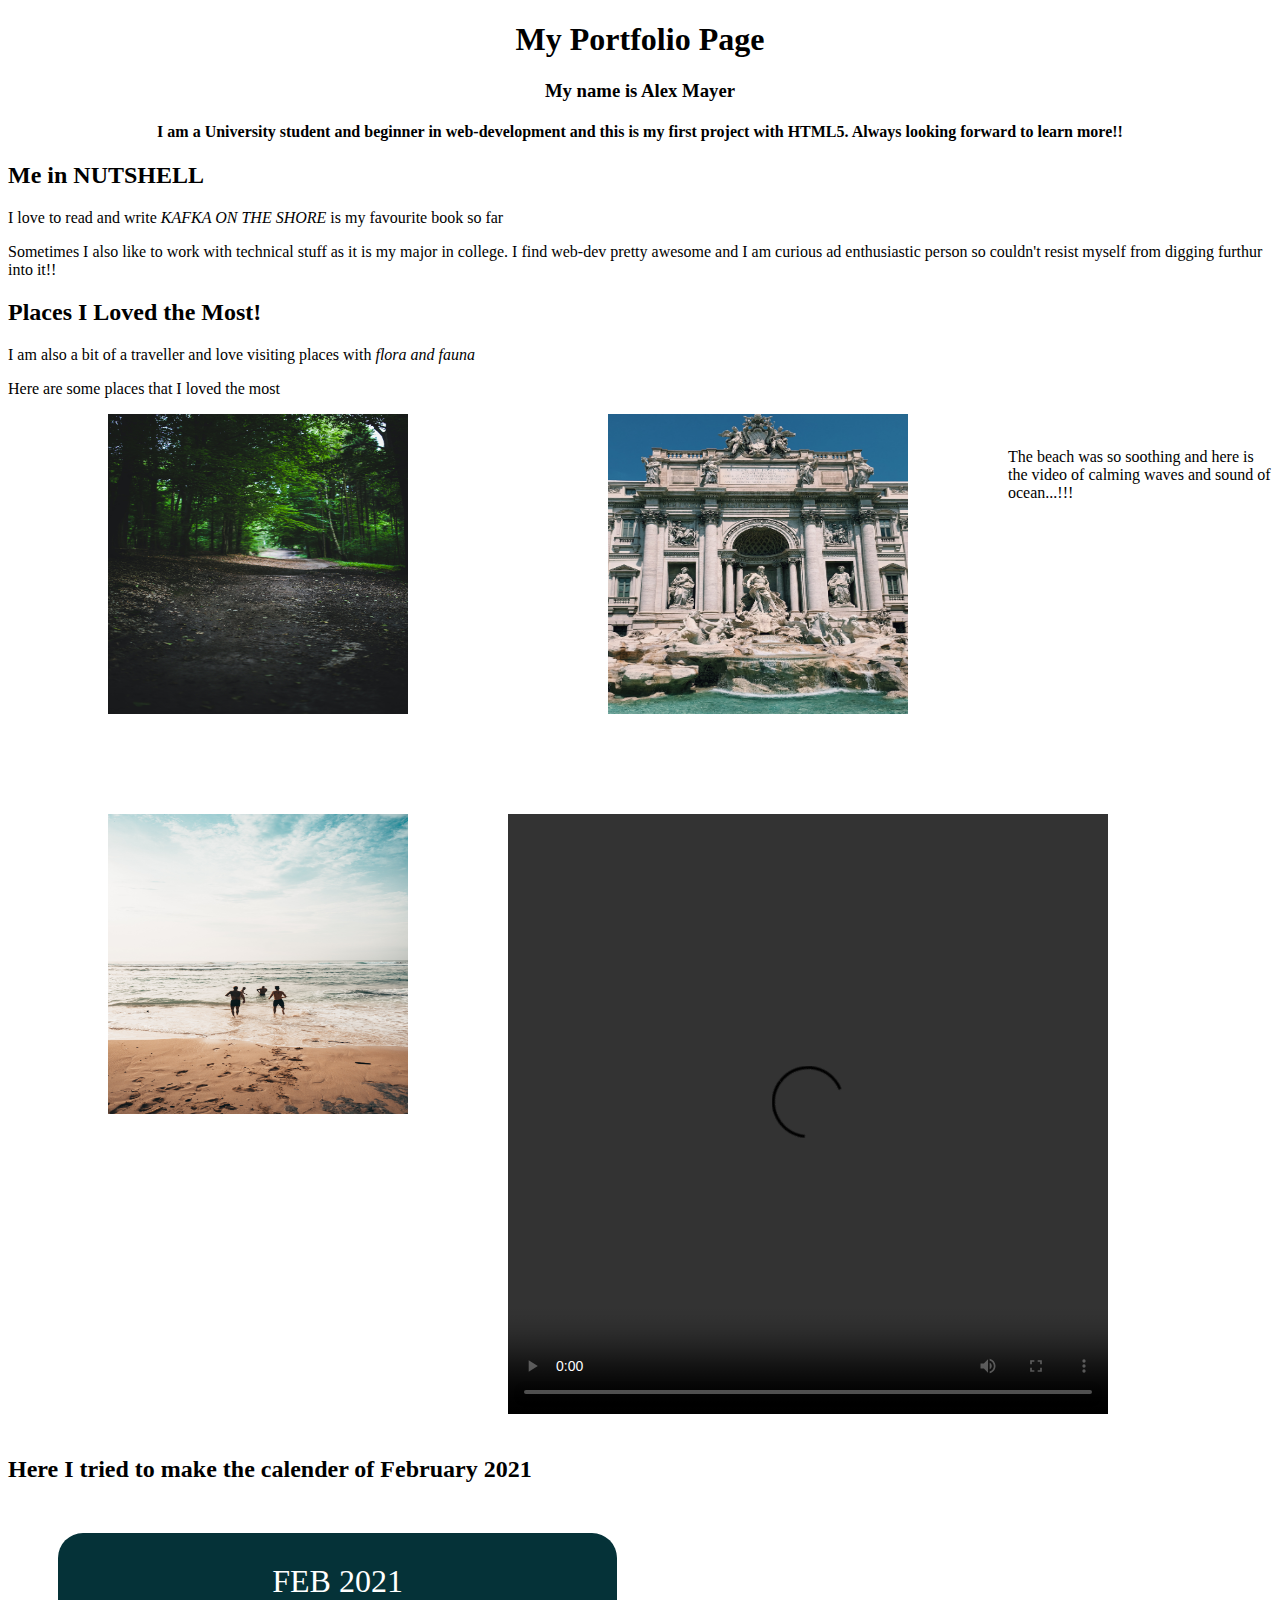
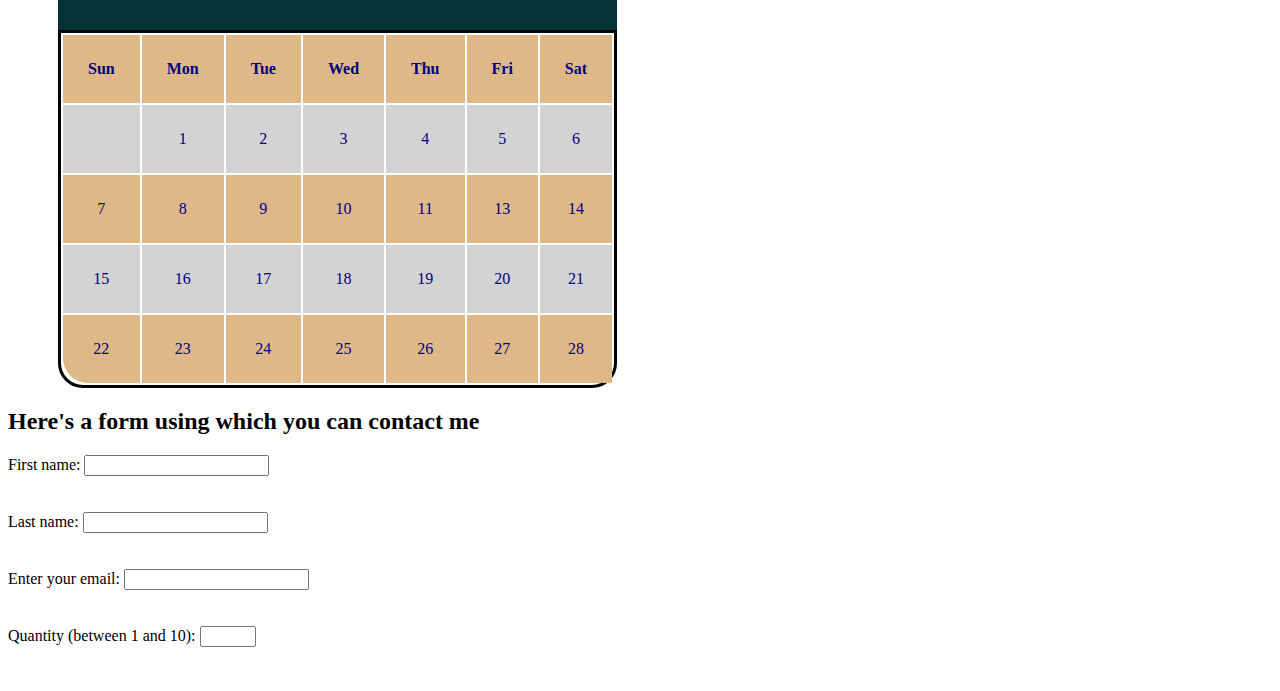
==== index.html @ dec5ebaf "Add files via upload" ====
<!DOCTYPE html>
<html lang="en">
<head>
    <meta charset="UTF-8">
    <meta name="viewport" content="width=device-width, initial-scale=1.0">
    <title>My Portfolio page</title>
    <style>
        img {
            float:left;
            display:inline-flex;
            margin-left: 100px;
            margin-right: 100px;
            margin-bottom: 100px;
        }
        table {
  border: 3px solid black;
  border-radius: 0 0 25px 25px;
  color: navy;
  width: 20px;
  height: 20px;
  text-align: center;
  margin: 50px 50px 0 50px;
}
tr:nth-child(odd) {
  background: burlywood;
}
tr:nth-child(even) {
  background: lightgrey;
}
tr:last-child {
  border-radius: 0 0 25px 25px;
}
tr:last-child > td:first-child {
  border-radius: 0 0 0 25px;
}
td {
  padding: 25px;
  text-align: center;
}
th {
  padding: 25px;
  text-align: center;
}
caption {
  background: rgb(5, 50, 56);
  border: 3px 3px 0 3px solid black;
  border-radius: 25px 25px 0 0;
  color: white;
  padding: 30px;
  text-transform: uppercase;
  font-family: fantasy;
  font-size: xx-large;
}
    </style>
</head>
<body>
  <header style="text-align: center;">
      <h1>My Portfolio Page</h1>
      <h3>My name is Alex Mayer</h3>
      <h4>I am a University student and beginner in web-development and this is my first project with HTML5. Always looking forward to learn more!!</h4>
  </header> 
  <main>
      <!--Me in a NUTSHELL-->
      <div>
          <h2>Me in NUTSHELL</h2>
          <P>I love to read and write <em>KAFKA ON THE SHORE</em> is my favourite book so far</P>
          <p>Sometimes I also like to work with technical stuff as it is my major in college. I find web-dev pretty awesome and I am curious ad enthusiastic person so couldn't resist myself from digging furthur into it!!</p>
      </div>
      <!--Travel-->
      <div>
          <h2>Places I Loved the Most!</h2>
          <p>I am also a bit of a traveller and love visiting places with <em>flora and fauna</em></p>
          <p>Here are some places that I loved the most</p>
          <!--Images of Places-->
          <div>
              <div class = "travel">
                  <img src="Forest.jpg" alt = "Forst" width = 300 height = 300>
              </div>
              <div class = "travel">
                  <img src="Europe.jpg" alt = "Europe" width =300 height= 300>
              </div>
              <div class = "travel">
                  <img src="Beach.jpg" alt = "Beach" width = 300 height = 300>
              </div>
          </div>
        </br>
          <div>
              <p>
                  The beach was so soothing and here is the video of calming waves and sound of ocean...!!!
              </p>
              <video width ="600" height ="600" controls>
                  <source src="Video.mp4" type = "video/mp4">
              </video> 
          </div>
        </div>
    </br>
        <!--Table-->
        <div>
            <h2>Here I tried to make the calender of February 2021</h2>
        <table class = table>
		<caption>Feb 2021</caption>
		<tr>
			<th>Sun</th>
			<th>Mon</th>
			<th>Tue</th>
			<th>Wed</th>
			<th>Thu</th>
			<th>Fri</th>
			<th>Sat</th>
		</tr>
		<tr>
			<td></td>
			<td>1</td>
			<td>2</td>
			<td>3</td>
			<td>4</td>
			<td>5</td>
			<td>6</td>
		</tr>
		<tr>
			<td>7</td>
			<td>8</td>
			<td>9</td>
			<td>10</td>
			<td>11</td>
			<td>13</td>
			<td>14</td>
		</tr>
		<tr>
			<td>15</td>
			<td>16</td>
			<td>17</td>
			<td>18</td>
			<td>19</td>
			<td>20</td>
			<td>21</td>
		</tr>
		<tr>
			<td>22</td>
			<td>23</td>
			<td>24</td>
			<td>25</td>
			<td>26</td>
			<td>27</td>
			<td>28</td>
		</tr>
    </table>
        </div>
  </main>
  <footer>
        <div>
            <h2>Here's a form using which you can contact me</h2>
            <form>
                <label for="fname">First name:</label>
                <input type="text" id="fname" name="fname"><br><br><br>
                <label for="lname">Last name:</label>
                <input type="text" id="lname" name="lname"><br><br><br>
                <label for="email">Enter your email:</label>
                <input type="email" id="email" name="email"><br><br><br>
                <label for="quantity">Quantity (between 1 and 10):</label>
                <input type="number" id="quantity" name="quantity" min="1" max="10"><br><br><br>
            </form>
        </div>
    </footer> 
</body>
</html>
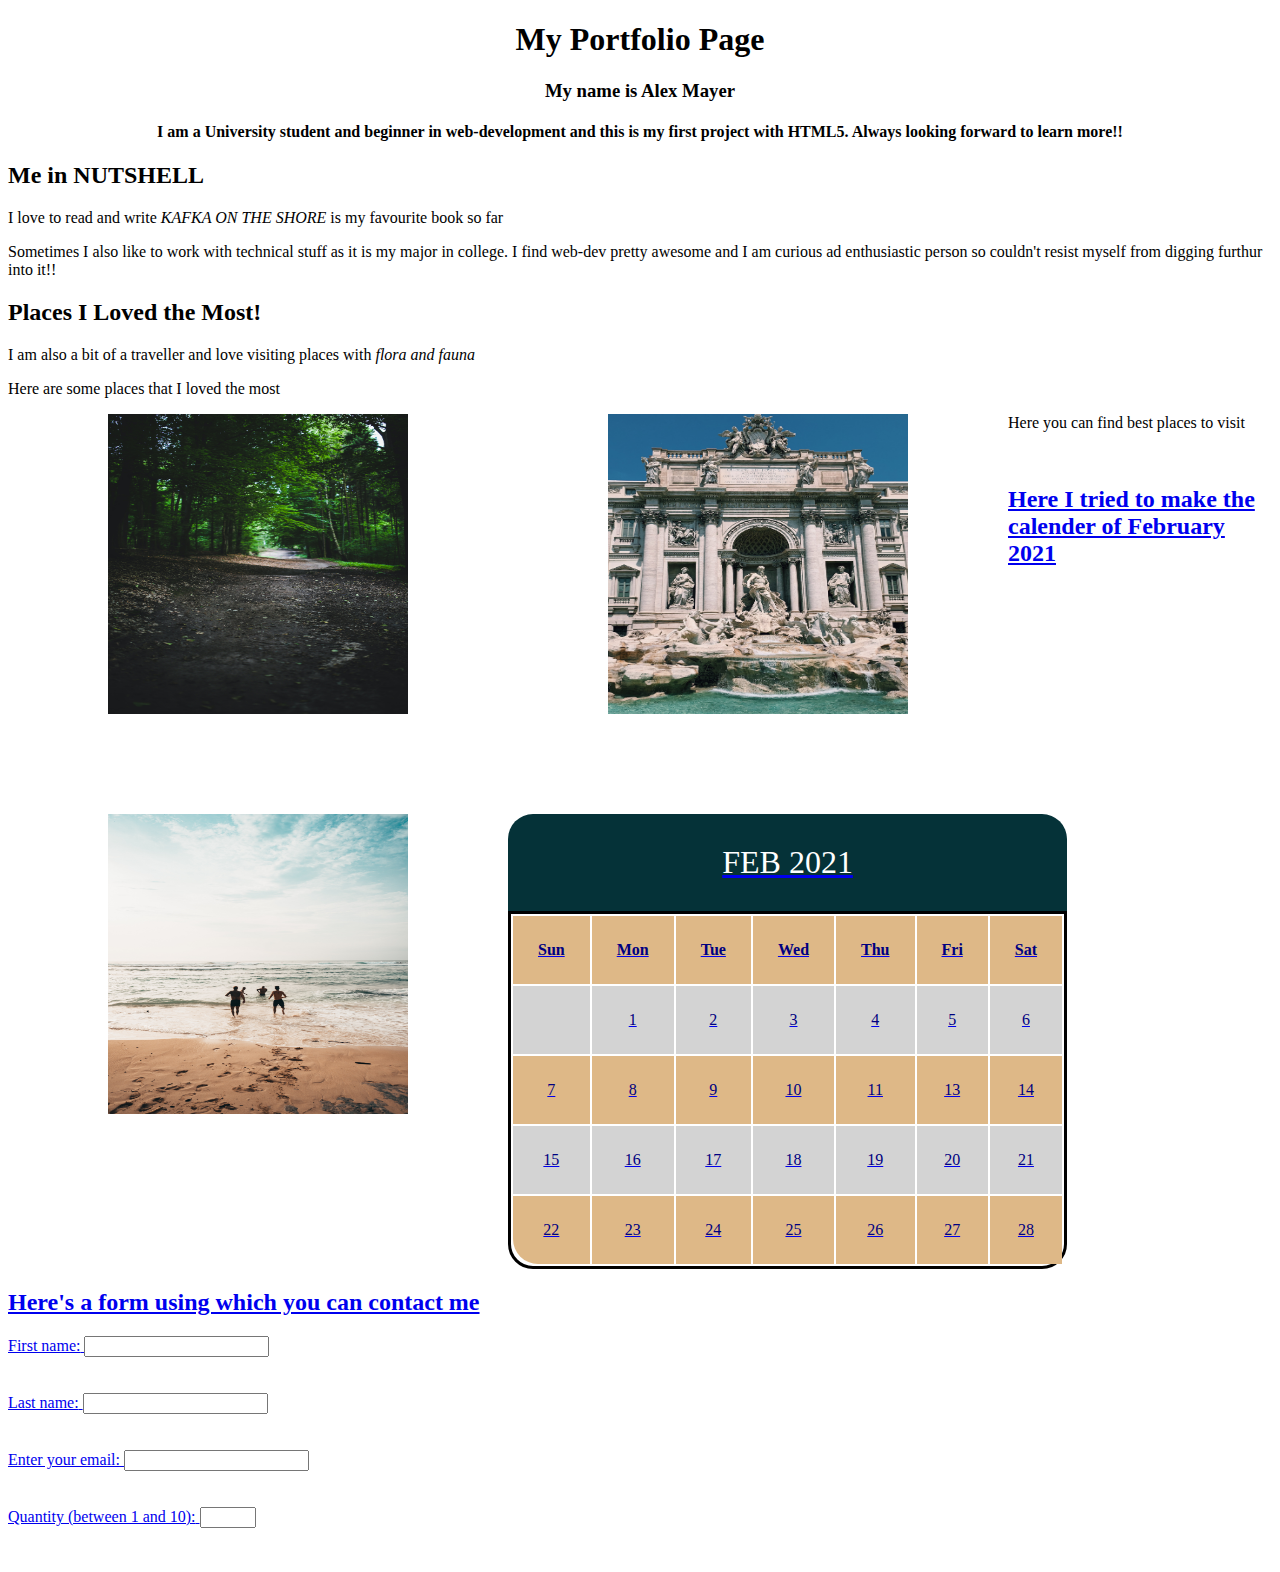
==== commit 0b5f4d6f: "Update index.html" ====
--- a/index.html
+++ b/index.html
@@ -82,6 +82,7 @@
               <div class = "travel">
                   <img src="Beach.jpg" alt = "Beach" width = 300 height = 300>
               </div>
+		<p>Here you can find best places to visit <a href = "https://en.wikipedia.org/wiki/Tourism_in_India></a>
           </div>
         </br>
           <div>
@@ -163,4 +164,4 @@
         </div>
     </footer> 
 </body>
-</html>+</html>
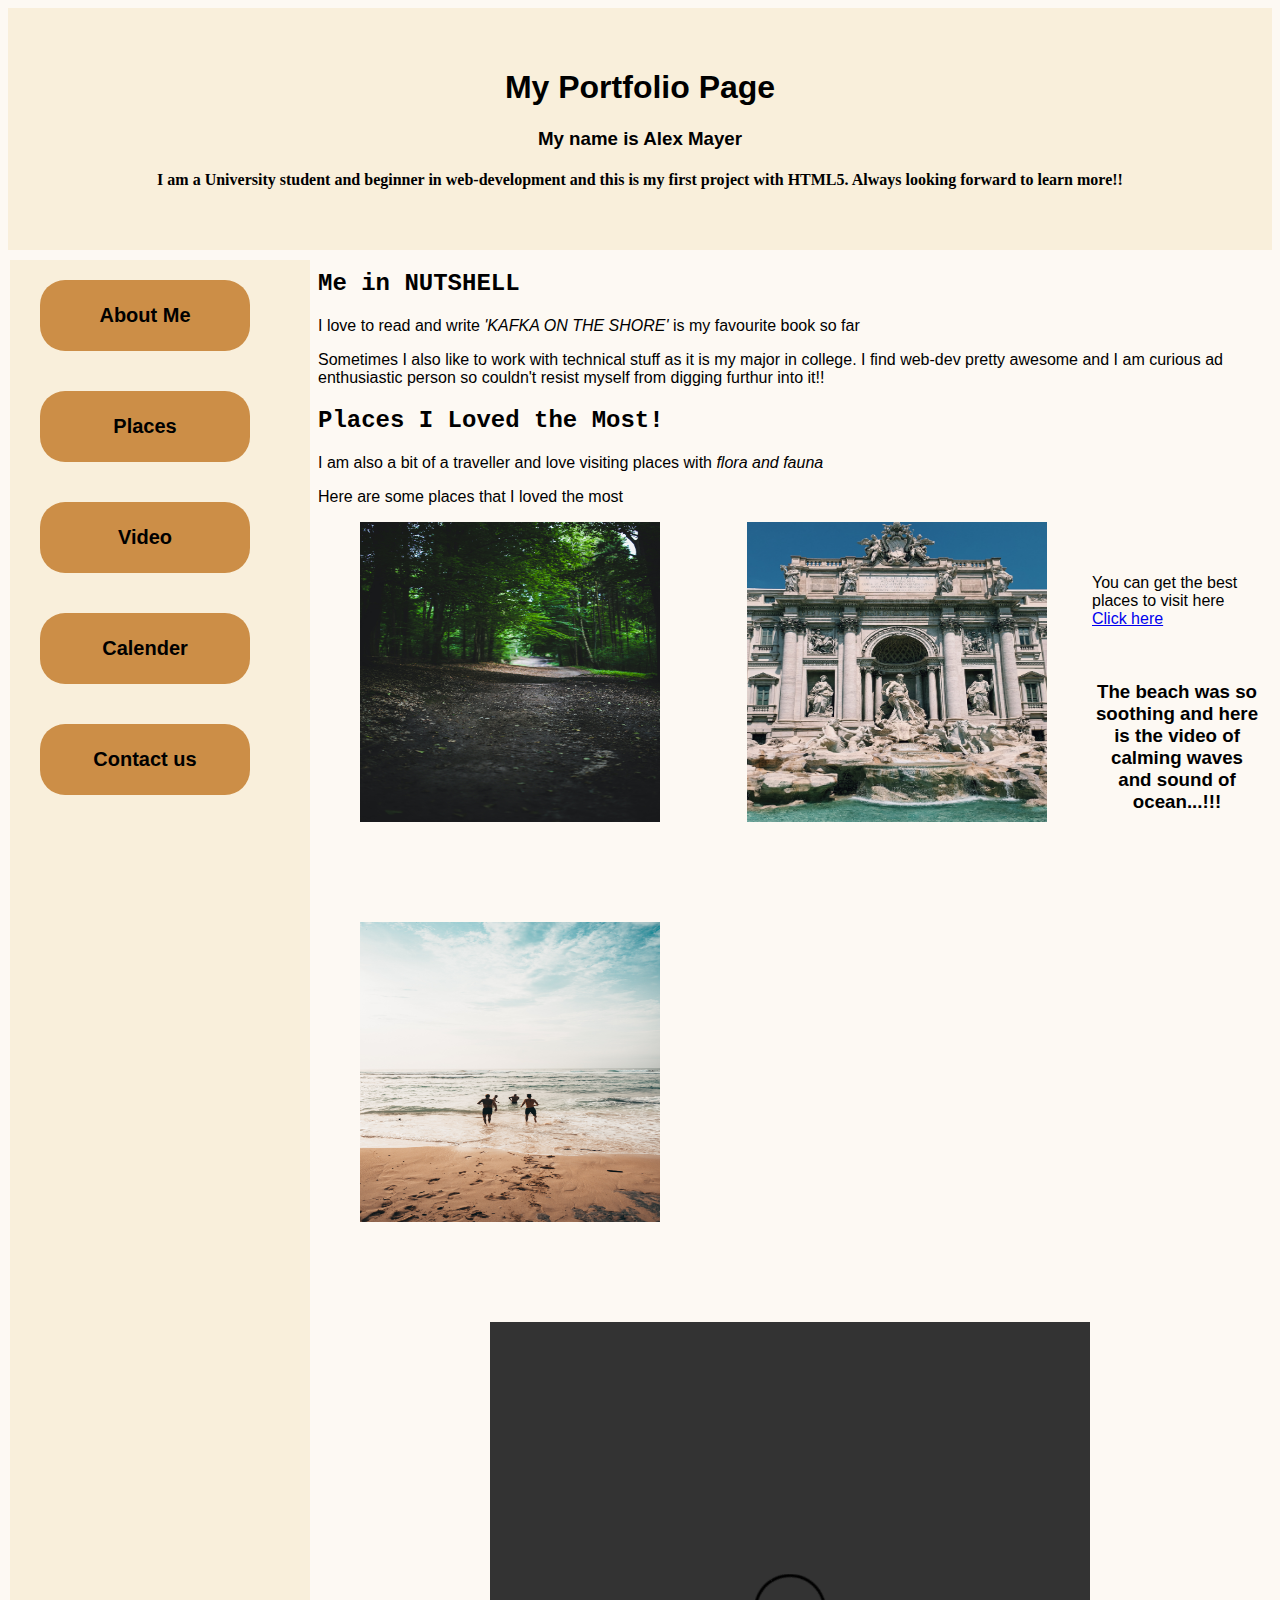
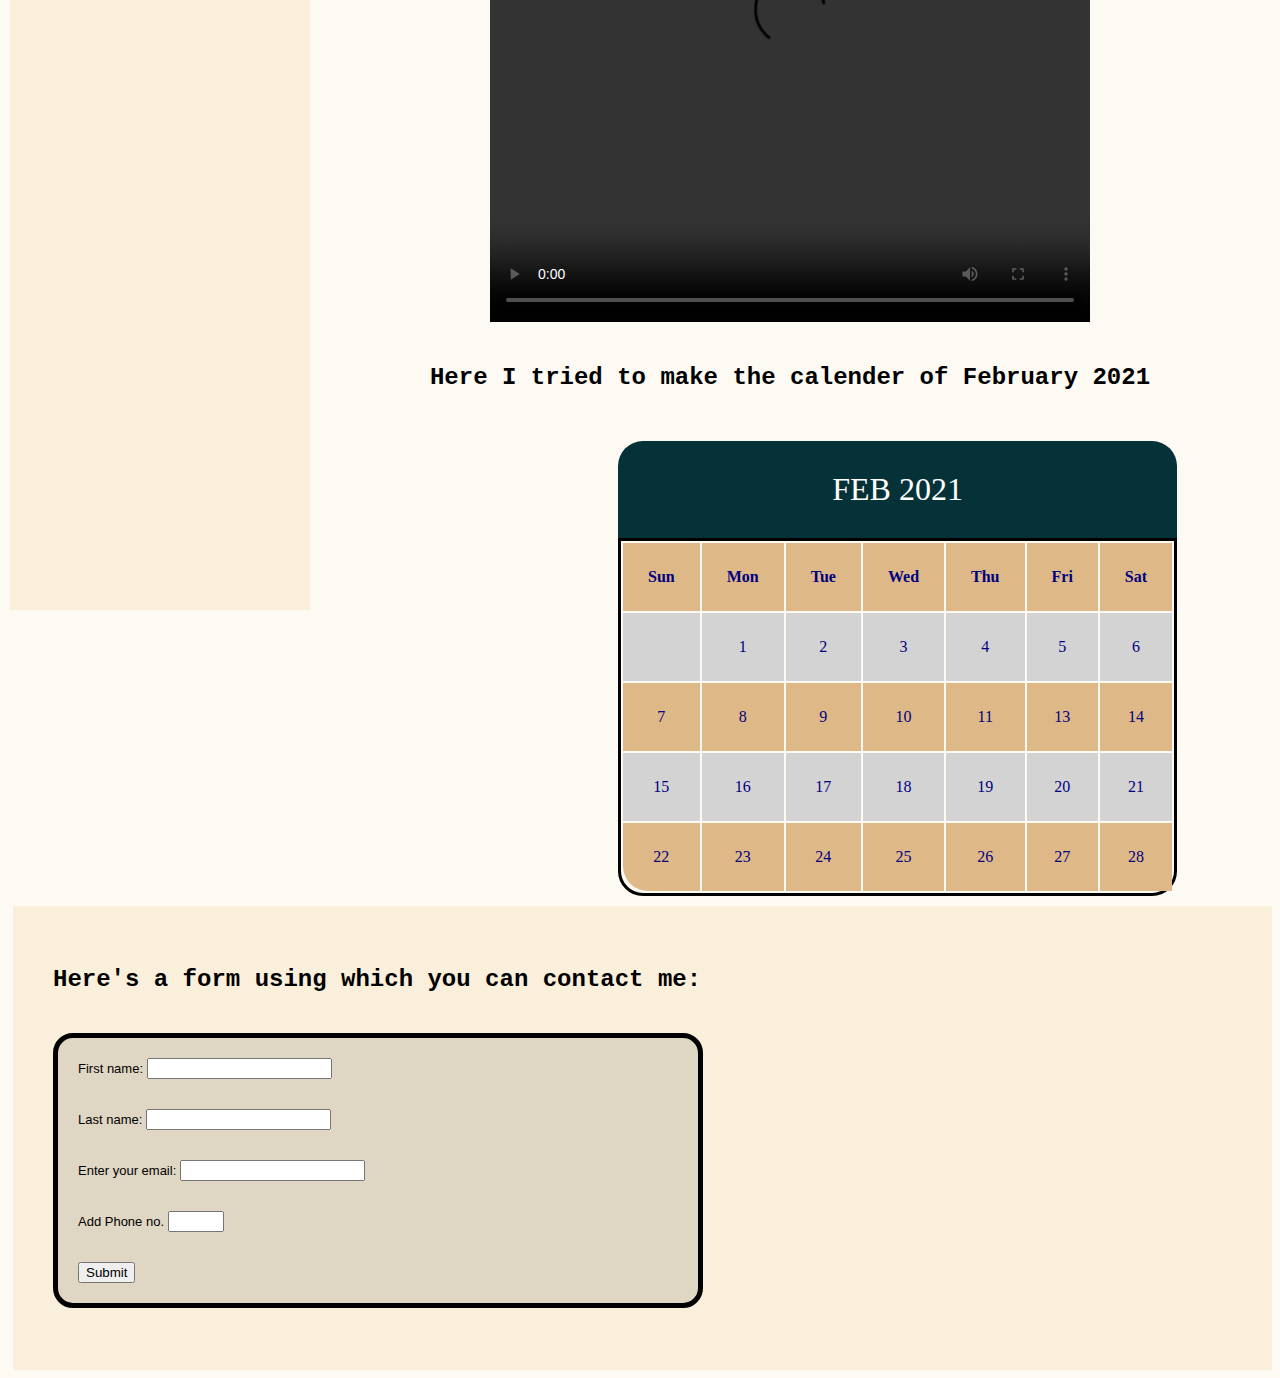
==== commit 56031ccc: "Add files via upload" ====
--- a/index.html
+++ b/index.html
@@ -3,55 +3,8 @@
 <head>
     <meta charset="UTF-8">
     <meta name="viewport" content="width=device-width, initial-scale=1.0">
+    <link rel = "stylesheet" href = "style.css">
     <title>My Portfolio page</title>
-    <style>
-        img {
-            float:left;
-            display:inline-flex;
-            margin-left: 100px;
-            margin-right: 100px;
-            margin-bottom: 100px;
-        }
-        table {
-  border: 3px solid black;
-  border-radius: 0 0 25px 25px;
-  color: navy;
-  width: 20px;
-  height: 20px;
-  text-align: center;
-  margin: 50px 50px 0 50px;
-}
-tr:nth-child(odd) {
-  background: burlywood;
-}
-tr:nth-child(even) {
-  background: lightgrey;
-}
-tr:last-child {
-  border-radius: 0 0 25px 25px;
-}
-tr:last-child > td:first-child {
-  border-radius: 0 0 0 25px;
-}
-td {
-  padding: 25px;
-  text-align: center;
-}
-th {
-  padding: 25px;
-  text-align: center;
-}
-caption {
-  background: rgb(5, 50, 56);
-  border: 3px 3px 0 3px solid black;
-  border-radius: 25px 25px 0 0;
-  color: white;
-  padding: 30px;
-  text-transform: uppercase;
-  font-family: fantasy;
-  font-size: xx-large;
-}
-    </style>
 </head>
 <body>
   <header style="text-align: center;">
@@ -59,15 +12,23 @@
       <h3>My name is Alex Mayer</h3>
       <h4>I am a University student and beginner in web-development and this is my first project with HTML5. Always looking forward to learn more!!</h4>
   </header> 
+  <div class="sidenav">
+      <a href = "#about">About Me</a>
+      <a href = "#travel">Places</a>
+      <a href = "#video">Video</a>
+      <a href = "#table">Calender</a>
+      <a href = "#form">Contact us</a>
+  </div>
   <main>
+    
       <!--Me in a NUTSHELL-->
-      <div>
+      <div id = "about">
           <h2>Me in NUTSHELL</h2>
-          <P>I love to read and write <em>KAFKA ON THE SHORE</em> is my favourite book so far</P>
+          <P>I love to read and write <em> 'KAFKA ON THE SHORE' </em> is my favourite book so far</P>
           <p>Sometimes I also like to work with technical stuff as it is my major in college. I find web-dev pretty awesome and I am curious ad enthusiastic person so couldn't resist myself from digging furthur into it!!</p>
       </div>
       <!--Travel-->
-      <div>
+      <div id = "travel">
           <h2>Places I Loved the Most!</h2>
           <p>I am also a bit of a traveller and love visiting places with <em>flora and fauna</em></p>
           <p>Here are some places that I loved the most</p>
@@ -81,14 +42,14 @@
               </div>
               <div class = "travel">
                   <img src="Beach.jpg" alt = "Beach" width = 300 height = 300>
-              </div>
-		<p>Here you can find best places to visit <a href = "https://en.wikipedia.org/wiki/Tourism_in_India></a>
+              </div><br><br>
+              <p>You can get the best places to visit here <a href = "https://en.wikipedia.org/wiki/Lists_of_tourist_attractions">Click here</a></p>
           </div>
         </br>
-          <div>
-              <p>
+          <div class = "video" id = "video">
+              <h3>
                   The beach was so soothing and here is the video of calming waves and sound of ocean...!!!
-              </p>
+              </h3>
               <video width ="600" height ="600" controls>
                   <source src="Video.mp4" type = "video/mp4">
               </video> 
@@ -96,7 +57,7 @@
         </div>
     </br>
         <!--Table-->
-        <div>
+        <div class = "table" id = "table">
             <h2>Here I tried to make the calender of February 2021</h2>
         <table class = table>
 		<caption>Feb 2021</caption>
@@ -149,8 +110,8 @@
         </div>
   </main>
   <footer>
-        <div>
-            <h2>Here's a form using which you can contact me</h2>
+        <div id = "form">
+            <h2 style="margin-left: 40px;">Here's a form using which you can contact me: </h2>
             <form>
                 <label for="fname">First name:</label>
                 <input type="text" id="fname" name="fname"><br><br><br>
@@ -158,10 +119,11 @@
                 <input type="text" id="lname" name="lname"><br><br><br>
                 <label for="email">Enter your email:</label>
                 <input type="email" id="email" name="email"><br><br><br>
-                <label for="quantity">Quantity (between 1 and 10):</label>
+                <label for="quantity">Add Phone no.</label>
                 <input type="number" id="quantity" name="quantity" min="1" max="10"><br><br><br>
+                <button type="button" onclick="alert('Your form is submitted')">Submit</button>
             </form>
         </div>
     </footer> 
 </body>
-</html>
+</html>--- a/style.css
+++ b/style.css
@@ -0,0 +1,126 @@
+body {
+  background-color: rgb(250, 235, 215, 0.3);
+}
+h1 {
+  font-family: Arial, Helvetica, sans-serif;
+}
+h2 {
+  font-family: "Lucida Console", "Courier New", monospace;
+}
+h3 {
+  font-family: Verdana, Geneva, Tahoma, sans-serif;
+}
+p {
+  font-family: -apple-system, BlinkMacSystemFont, "Segoe UI", Roboto, Oxygen,
+    Ubuntu, Cantarell, "Open Sans", "Helvetica Neue", sans-serif;
+}
+header {
+  background-color: rgb(233, 198, 124, 0.2);
+  padding-top: 40px;
+  padding-bottom: 40px;
+}
+.sidenav {
+  height: 1930px; /* Full-height: remove this if you want "auto" height */
+  width: 300px; /* Set the width of the sidebar */
+  position: absolute; /* Fixed Sidebar (stay in place on scroll) */
+  z-index: 1; /* Stay on top */
+  top: 0; /* Stay at the top */
+  left: 0;
+  background-color: rgb(233, 198, 124, 0.2);
+  overflow-x: hidden; /* Disable horizontal scroll */
+  padding-top: 20px;
+  margin-top: 260px;
+  margin-left: 10px;
+}
+.sidenav a {
+  text-decoration: none;
+  display: block;
+  padding: 24px 30px 24px 30px;
+  margin: 0px 30px 40px 30px;
+  width: 150px;
+  border-radius: 25px;
+  background-color: rgb(204, 142, 71);
+  color: black;
+  font-family: Arial, Helvetica, sans-serif;
+  font-weight: bold;
+  font-size: 20px;
+  text-align: center;
+}
+.sidenav a:hover {
+  color: white;
+  background: black;
+}
+main {
+  margin-left: 300px; /* Same as the width of the sidebar */
+  padding: 0px 10px;
+}
+img {
+  float: left;
+  display: block;
+  margin-left: 42px;
+  margin-right: 45px;
+  margin-bottom: 100px;
+}
+.video {
+  text-align: center;
+}
+.table {
+  text-align: center;
+}
+table {
+  border: 3px solid black;
+  border-radius: 0 0 25px 25px;
+  color: navy;
+  width: 20px;
+  height: 20px;
+  text-align: center;
+  margin: 50px 50px 0 300px;
+}
+tr:nth-child(odd) {
+  background: burlywood;
+}
+tr:nth-child(even) {
+  background: lightgrey;
+}
+tr:last-child {
+  border-radius: 0 0 25px 25px;
+}
+tr:last-child > td:first-child {
+  border-radius: 0 0 0 25px;
+}
+td {
+  padding: 25px;
+  text-align: center;
+}
+th {
+  padding: 25px;
+  text-align: center;
+}
+caption {
+  background: rgb(5, 50, 56);
+  border: 3px 3px 0 3px solid black;
+  border-radius: 25px 25px 0 0;
+  color: white;
+  padding: 30px;
+  text-transform: uppercase;
+  font-family: fantasy;
+  font-size: xx-large;
+}
+form {
+  font-family: sans-serif;
+  background-color: rgb(0, 0, 0, 0.1);
+  font-size: small;
+  margin: 40px 22px 22px 40px;
+  border: 5px solid black;
+  border-radius: 20px;
+  color: black;
+  padding: 20px;
+  width: 600px;
+}
+footer {
+  background-color: rgb(233, 198, 124, 0.2);
+  padding-bottom: 40px;
+  padding-top: 40px;
+  margin-top: 10px;
+  margin-left: 5px;
+}
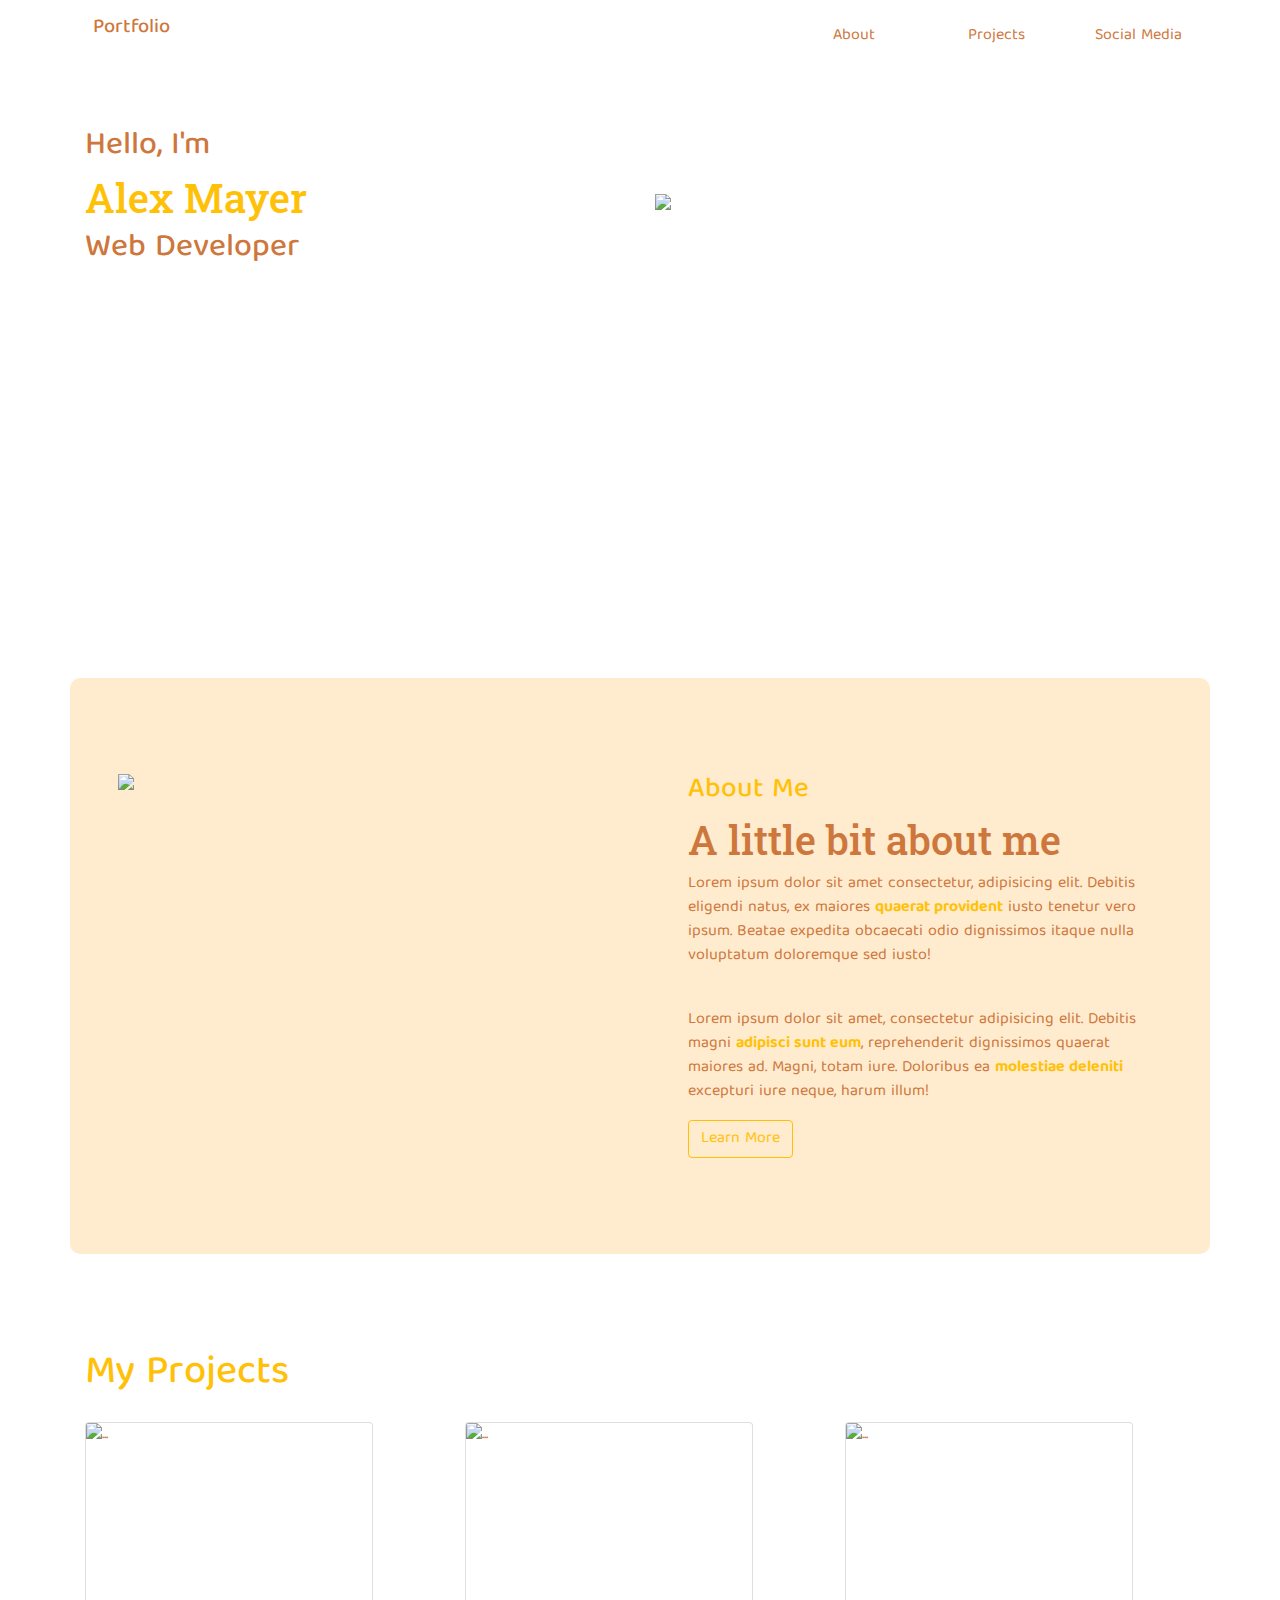
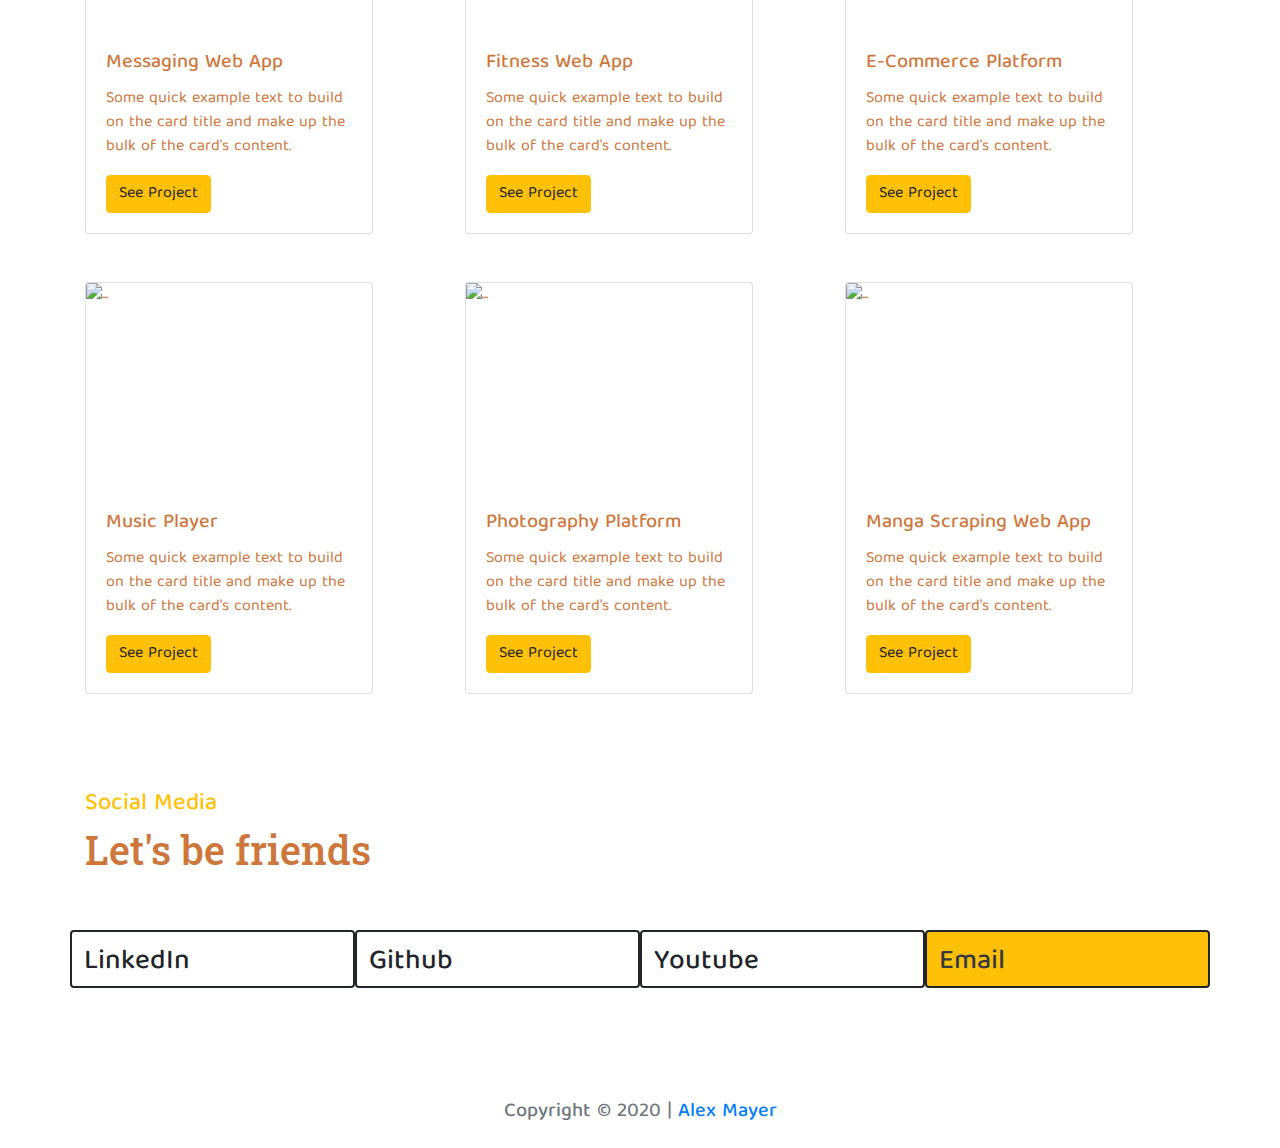
==== commit df85b502: "Add files via upload" ====
--- a/index.html
+++ b/index.html
@@ -1,129 +1,288 @@
-<!DOCTYPE html>
-<html lang="en">
-<head>
-    <meta charset="UTF-8">
-    <meta name="viewport" content="width=device-width, initial-scale=1.0">
-    <link rel = "stylesheet" href = "style.css">
-    <title>My Portfolio page</title>
-</head>
-<body>
-  <header style="text-align: center;">
-      <h1>My Portfolio Page</h1>
-      <h3>My name is Alex Mayer</h3>
-      <h4>I am a University student and beginner in web-development and this is my first project with HTML5. Always looking forward to learn more!!</h4>
-  </header> 
-  <div class="sidenav">
-      <a href = "#about">About Me</a>
-      <a href = "#travel">Places</a>
-      <a href = "#video">Video</a>
-      <a href = "#table">Calender</a>
-      <a href = "#form">Contact us</a>
-  </div>
-  <main>
-    
-      <!--Me in a NUTSHELL-->
-      <div id = "about">
-          <h2>Me in NUTSHELL</h2>
-          <P>I love to read and write <em> 'KAFKA ON THE SHORE' </em> is my favourite book so far</P>
-          <p>Sometimes I also like to work with technical stuff as it is my major in college. I find web-dev pretty awesome and I am curious ad enthusiastic person so couldn't resist myself from digging furthur into it!!</p>
-      </div>
-      <!--Travel-->
-      <div id = "travel">
-          <h2>Places I Loved the Most!</h2>
-          <p>I am also a bit of a traveller and love visiting places with <em>flora and fauna</em></p>
-          <p>Here are some places that I loved the most</p>
-          <!--Images of Places-->
-          <div>
-              <div class = "travel">
-                  <img src="Forest.jpg" alt = "Forst" width = 300 height = 300>
-              </div>
-              <div class = "travel">
-                  <img src="Europe.jpg" alt = "Europe" width =300 height= 300>
-              </div>
-              <div class = "travel">
-                  <img src="Beach.jpg" alt = "Beach" width = 300 height = 300>
-              </div><br><br>
-              <p>You can get the best places to visit here <a href = "https://en.wikipedia.org/wiki/Lists_of_tourist_attractions">Click here</a></p>
-          </div>
-        </br>
-          <div class = "video" id = "video">
-              <h3>
-                  The beach was so soothing and here is the video of calming waves and sound of ocean...!!!
-              </h3>
-              <video width ="600" height ="600" controls>
-                  <source src="Video.mp4" type = "video/mp4">
-              </video> 
-          </div>
-        </div>
-    </br>
-        <!--Table-->
-        <div class = "table" id = "table">
-            <h2>Here I tried to make the calender of February 2021</h2>
-        <table class = table>
-		<caption>Feb 2021</caption>
-		<tr>
-			<th>Sun</th>
-			<th>Mon</th>
-			<th>Tue</th>
-			<th>Wed</th>
-			<th>Thu</th>
-			<th>Fri</th>
-			<th>Sat</th>
-		</tr>
-		<tr>
-			<td></td>
-			<td>1</td>
-			<td>2</td>
-			<td>3</td>
-			<td>4</td>
-			<td>5</td>
-			<td>6</td>
-		</tr>
-		<tr>
-			<td>7</td>
-			<td>8</td>
-			<td>9</td>
-			<td>10</td>
-			<td>11</td>
-			<td>13</td>
-			<td>14</td>
-		</tr>
-		<tr>
-			<td>15</td>
-			<td>16</td>
-			<td>17</td>
-			<td>18</td>
-			<td>19</td>
-			<td>20</td>
-			<td>21</td>
-		</tr>
-		<tr>
-			<td>22</td>
-			<td>23</td>
-			<td>24</td>
-			<td>25</td>
-			<td>26</td>
-			<td>27</td>
-			<td>28</td>
-		</tr>
-    </table>
-        </div>
-  </main>
-  <footer>
-        <div id = "form">
-            <h2 style="margin-left: 40px;">Here's a form using which you can contact me: </h2>
-            <form>
-                <label for="fname">First name:</label>
-                <input type="text" id="fname" name="fname"><br><br><br>
-                <label for="lname">Last name:</label>
-                <input type="text" id="lname" name="lname"><br><br><br>
-                <label for="email">Enter your email:</label>
-                <input type="email" id="email" name="email"><br><br><br>
-                <label for="quantity">Add Phone no.</label>
-                <input type="number" id="quantity" name="quantity" min="1" max="10"><br><br><br>
-                <button type="button" onclick="alert('Your form is submitted')">Submit</button>
-            </form>
-        </div>
-    </footer> 
-</body>
-</html>+<!DOCTYPE html>
+<html lang="en">
+  <head>
+    <meta charset="UTF-8" />
+    <meta name="viewport" content="width=device-width, initial-scale=1.0" />
+
+    <!-- Bootstrap CSS -->
+    <link
+      rel="stylesheet"
+      href="https://stackpath.bootstrapcdn.com/bootstrap/4.4.1/css/bootstrap.min.css"
+    />
+
+    <!-- Bootstrap Js -->
+    <script src="https://code.jquery.com/jquery-3.4.1.slim.min.js"></script>
+    <script src="https://cdn.jsdelivr.net/npm/popper.js@1.16.0/dist/umd/popper.min.js"></script>
+    <script src="https://stackpath.bootstrapcdn.com/bootstrap/4.4.1/js/bootstrap.min.js"></script>
+
+    <!-- My CSS -->
+    <link rel="stylesheet" href="style.css" />
+
+    <!-- Font Awesome -->
+    <script src="https://kit.fontawesome.com/996973c893.js"></script>
+
+    <!-- Google Fonts -->
+    <link
+      href="https://fonts.googleapis.com/css2?family=Baloo+Tamma+2:wght@400;500;600;700;800&family=Roboto+Slab:wght@200;400;600;900&display=swap"
+      rel="stylesheet"
+    />
+
+    <title>Portfolio</title>
+  </head>
+  <body>
+    <div class="container navigation pt-3">
+      <div class="row">
+        <div class="col-6 d-flex justify-content-start align-items-center">
+          <i class="fas fa-code fa-2x text-warning pb-3"></i>
+          <h5 class="d-inline pl-2">Portfolio</h5>
+        </div>
+        <div class="col-6 pt-2">
+          <div
+            class="row text-center p-0 d-flex justify-content-end align-items-center"
+          >
+            <div class="col-3">
+              <a href="#about" class="navigation-link">About</a>
+            </div>
+            <div class="col-3">
+              <a href="#projects" class="navigation-link"
+                >Projects</a
+              >
+            </div>
+            <div class="col-3">
+              <a href="#social-media" class="navigation-link"
+                >Social Media</a
+              >
+            </div>
+            </div>
+          </div>
+        </div>
+      </div>
+    </div>
+
+    <!-- Main Container -->
+    <div class="main-container container">
+      <div class="row main_row">
+        <div class="col-6">
+          <h2>Hello, I'm</h2>
+          <h1 class="text-warning m-heading">Alex Mayer</h1>
+          <h2>Web Developer</h2>
+        </div>
+        <div class="col-6">
+          <img
+            src="./images/coding_girl.png"
+            class="img-fluid"
+          />
+        </div>
+      </div>
+    </div>
+
+    <!-- About Section -->
+    <div id="about" class="container about p-5">
+      <div class="row">
+        <div class="col-6">
+          <img src="./images/office_girl.jpg" class="img-fluid pt-5" />
+        </div>
+        <div class="col-6 pl-5 pt-5 pb-5">
+          <h3 class="text-warning">About Me</h3>
+          <h1 class="m-heading">A little bit about me</h1>
+          <p>
+            Lorem ipsum dolor sit amet consectetur, adipisicing elit. Debitis
+            eligendi natus, ex maiores
+            <b class="text-warning">quaerat provident</b> iusto tenetur vero
+            ipsum. Beatae expedita obcaecati odio dignissimos itaque nulla
+            voluptatum doloremque sed iusto!
+          </p>
+          <br />
+          <p>
+            Lorem ipsum dolor sit amet, consectetur adipisicing elit. Debitis
+            magni <b class="text-warning">adipisci sunt eum</b>, reprehenderit
+            dignissimos quaerat maiores ad. Magni, totam iure. Doloribus ea
+            <b class="text-warning">molestiae deleniti</b> excepturi iure neque,
+            harum illum!
+          </p>
+          <button class="btn btn-outline-warning">Learn More</button>
+        </div>
+      </div>
+    </div>
+
+    <!-- Projects Section -->
+    <div id="projects" class="container mt-5 pt-5">
+      <h1 class="text-warning mb-3 pb-2">My Projects</h1>
+      <div class="row">
+        <div class="col-4 mb-5">
+          <div class="card" style="width: 18rem;">
+            <img
+              src="./images/messaging.svg"
+              class="card-img-top"
+              style="height: 13rem;"
+              alt="..."
+            />
+            <div class="card-body">
+              <h5 class="card-title">Messaging Web App</h5>
+              <p class="card-text">
+                Some quick example text to build on the card title and make up
+                the bulk of the card's content.
+              </p>
+              <a href="#" class="btn btn-warning">See Project</a>
+            </div>
+          </div>
+        </div>
+        <div class="col-4 mb-5">
+          <div class="card" style="width: 18rem;">
+            <img
+              src="./images/fitness.svg"
+              class="card-img-top img-fluid"
+              alt="..."
+              style="height: 13rem;"
+            />
+            <div class="card-body">
+              <h5 class="card-title">Fitness Web App</h5>
+              <p class="card-text">
+                Some quick example text to build on the card title and make up
+                the bulk of the card's content.
+              </p>
+              <a href="#" class="btn btn-warning">See Project</a>
+            </div>
+          </div>
+        </div>
+        <div class="col-4 mb-5">
+          <div class="card" style="width: 18rem;">
+            <img
+              src="./images/e_commerce_platform.svg"
+              class="card-img-top"
+              alt="..."
+              style="height: 13rem;"
+            />
+            <div class="card-body">
+              <h5 class="card-title">E-Commerce Platform</h5>
+              <p class="card-text">
+                Some quick example text to build on the card title and make up
+                the bulk of the card's content.
+              </p>
+              <a href="#" class="btn btn-warning">See Project</a>
+            </div>
+          </div>
+        </div>
+        <div class="col-4 mb-5">
+          <div class="card" style="width: 18rem;">
+            <img
+              src="./images/music.svg"
+              class="card-img-top"
+              alt="..."
+              style="height: 13rem;"
+            />
+            <div class="card-body">
+              <h5 class="card-title">Music Player</h5>
+              <p class="card-text">
+                Some quick example text to build on the card title and make up
+                the bulk of the card's content.
+              </p>
+              <a href="#" class="btn btn-warning">See Project</a>
+            </div>
+          </div>
+        </div>
+        <div class="col-4 mb-5">
+          <div class="card" style="width: 18rem;">
+            <img
+              src="./images/photography.svg"
+              class="card-img-top"
+              alt="..."
+              style="height: 13rem;"
+            />
+            <div class="card-body">
+              <h5 class="card-title">Photography Platform</h5>
+              <p class="card-text">
+                Some quick example text to build on the card title and make up
+                the bulk of the card's content.
+              </p>
+              <a href="#" class="btn btn-warning">See Project</a>
+            </div>
+          </div>
+        </div>
+        <div class="col-4 mb-5">
+          <div class="card" style="width: 18rem;">
+            <img
+              src="./images/web_scraping.svg"
+              class="card-img-top"
+              alt="..."
+              style="height: 13rem;"
+            />
+            <div class="card-body">
+              <h5 class="card-title">Manga Scraping Web App</h5>
+              <p class="card-text">
+                Some quick example text to build on the card title and make up
+                the bulk of the card's content.
+              </p>
+              <a href="#" class="btn btn-warning">See Project</a>
+            </div>
+          </div>
+        </div>
+      </div>
+    </div>
+
+    <!-- Social Media Section -->
+    <div id="social-media" class="container-fluid">
+      <div class="container py-5">
+        <h4 class="text-warning">Social Media</h4>
+        <h1 class="m-heading">Let's be friends</h1>
+        <div class="row pt-5">
+          <div class="col-3 media_link btn" href="#">
+            <div class="row">
+              <div class="col-6 d-flex justify-content-start">
+                <h3 class="m-0 pt-2">LinkedIn</h3>
+              </div>
+              <div class="col-6 d-flex justify-content-end align-items-center">
+                <i class="fab fa-linkedin-in fa-2x text-secondary"></i>
+              </div>
+            </div>
+          </div>
+
+          <div class="col-3 media_link btn">
+            <div class="row">
+              <div class="col-6 d-flex justify-content-start">
+                <h3 class="m-0 pt-2">Github</h3>
+              </div>
+              <div class="col-6 d-flex justify-content-end align-items-center">
+                <i class="fab fa-github fa-2x text-secondary"></i>
+              </div>
+            </div>
+          </div>
+
+          <div class="col-3 media_link btn">
+            <div class="row">
+              <div class="col-6 d-flex justify-content-start">
+                <h3 class="m-0 pt-2">Youtube</h3>
+              </div>
+              <div class="col-6 d-flex justify-content-end align-items-center">
+                <i class="fab fa-youtube fa-2x text-secondary"></i>
+              </div>
+            </div>
+          </div>
+
+          <div class="col-3 media_link bg-warning btn">
+            <div class="row">
+              <div class="col-6 d-flex justify-content-start">
+                <h3 class="m-0 pt-2 text-dark">Email</h3>
+              </div>
+              <div class="col-6 d-flex justify-content-end align-items-center">
+                <i class="fas fa-envelope fa-2x text-secondary"></i>
+              </div>
+            </div>
+          </div>
+        </div>
+      </div>
+    </div>
+
+    <!-- Footer -->
+    <footer>
+      <div class="container text-muted text-center py-3 mt-5">
+        <h5>
+          Copyright &copy; 2020 |
+          <a class="text-decoration-none" href="#about"
+            >Alex Mayer</a
+          >
+        </h5>
+      </div>
+    </footer>
+  </body>
+</html>
--- a/style.css
+++ b/style.css
@@ -1,126 +1,45 @@
-body {
-  background-color: rgb(250, 235, 215, 0.3);
-}
-h1 {
-  font-family: Arial, Helvetica, sans-serif;
-}
-h2 {
-  font-family: "Lucida Console", "Courier New", monospace;
-}
-h3 {
-  font-family: Verdana, Geneva, Tahoma, sans-serif;
-}
-p {
-  font-family: -apple-system, BlinkMacSystemFont, "Segoe UI", Roboto, Oxygen,
-    Ubuntu, Cantarell, "Open Sans", "Helvetica Neue", sans-serif;
-}
-header {
-  background-color: rgb(233, 198, 124, 0.2);
-  padding-top: 40px;
-  padding-bottom: 40px;
-}
-.sidenav {
-  height: 1930px; /* Full-height: remove this if you want "auto" height */
-  width: 300px; /* Set the width of the sidebar */
-  position: absolute; /* Fixed Sidebar (stay in place on scroll) */
-  z-index: 1; /* Stay on top */
-  top: 0; /* Stay at the top */
-  left: 0;
-  background-color: rgb(233, 198, 124, 0.2);
-  overflow-x: hidden; /* Disable horizontal scroll */
-  padding-top: 20px;
-  margin-top: 260px;
-  margin-left: 10px;
-}
-.sidenav a {
-  text-decoration: none;
-  display: block;
-  padding: 24px 30px 24px 30px;
-  margin: 0px 30px 40px 30px;
-  width: 150px;
-  border-radius: 25px;
-  background-color: rgb(204, 142, 71);
-  color: black;
-  font-family: Arial, Helvetica, sans-serif;
-  font-weight: bold;
-  font-size: 20px;
-  text-align: center;
-}
-.sidenav a:hover {
-  color: white;
-  background: black;
-}
-main {
-  margin-left: 300px; /* Same as the width of the sidebar */
-  padding: 0px 10px;
-}
-img {
-  float: left;
-  display: block;
-  margin-left: 42px;
-  margin-right: 45px;
-  margin-bottom: 100px;
-}
-.video {
-  text-align: center;
-}
-.table {
-  text-align: center;
-}
-table {
-  border: 3px solid black;
-  border-radius: 0 0 25px 25px;
-  color: navy;
-  width: 20px;
-  height: 20px;
-  text-align: center;
-  margin: 50px 50px 0 300px;
-}
-tr:nth-child(odd) {
-  background: burlywood;
-}
-tr:nth-child(even) {
-  background: lightgrey;
-}
-tr:last-child {
-  border-radius: 0 0 25px 25px;
-}
-tr:last-child > td:first-child {
-  border-radius: 0 0 0 25px;
-}
-td {
-  padding: 25px;
-  text-align: center;
-}
-th {
-  padding: 25px;
-  text-align: center;
-}
-caption {
-  background: rgb(5, 50, 56);
-  border: 3px 3px 0 3px solid black;
-  border-radius: 25px 25px 0 0;
-  color: white;
-  padding: 30px;
-  text-transform: uppercase;
-  font-family: fantasy;
-  font-size: xx-large;
-}
-form {
-  font-family: sans-serif;
-  background-color: rgb(0, 0, 0, 0.1);
-  font-size: small;
-  margin: 40px 22px 22px 40px;
-  border: 5px solid black;
-  border-radius: 20px;
-  color: black;
-  padding: 20px;
-  width: 600px;
-}
-footer {
-  background-color: rgb(233, 198, 124, 0.2);
-  padding-bottom: 40px;
-  padding-top: 40px;
-  margin-top: 10px;
-  margin-left: 5px;
-}
+/* Global Properties */
+html {
+  scroll-behavior: smooth;
+}
+
+body {
+  background: white;
+  font-family: "Baloo Tamma 2", cursive;
+  color: rgb(206, 119, 61);
+}
+
+/* Main Heading Font */
+.m-heading {
+  font-family: "Roboto Slab", serif;
+}
+
+.navigation-link {
+  border: 2px solid transperent;
+  color: rgb(206, 119, 61);
+}
+.nvigation-link:hover {
+  text-decoration: none;
+  border-bottom: 2px solid #f5ba09;
+  transition: 0.5s ease;
+}
+.main-container {
+  min-height: 70vh;
+  padding-top: 5rem;
+}
+.main_row {
+  display: flex;
+  justify-content: center;
+  align-items: center;
+}
+.main_row img {
+  width: auto;
+  height: 46.9rem5;
+}
+#about {
+  background: blanchedalmond;
+  border-radius: 10px;
+}
+.media_link {
+  border: 2px solid;
+}
